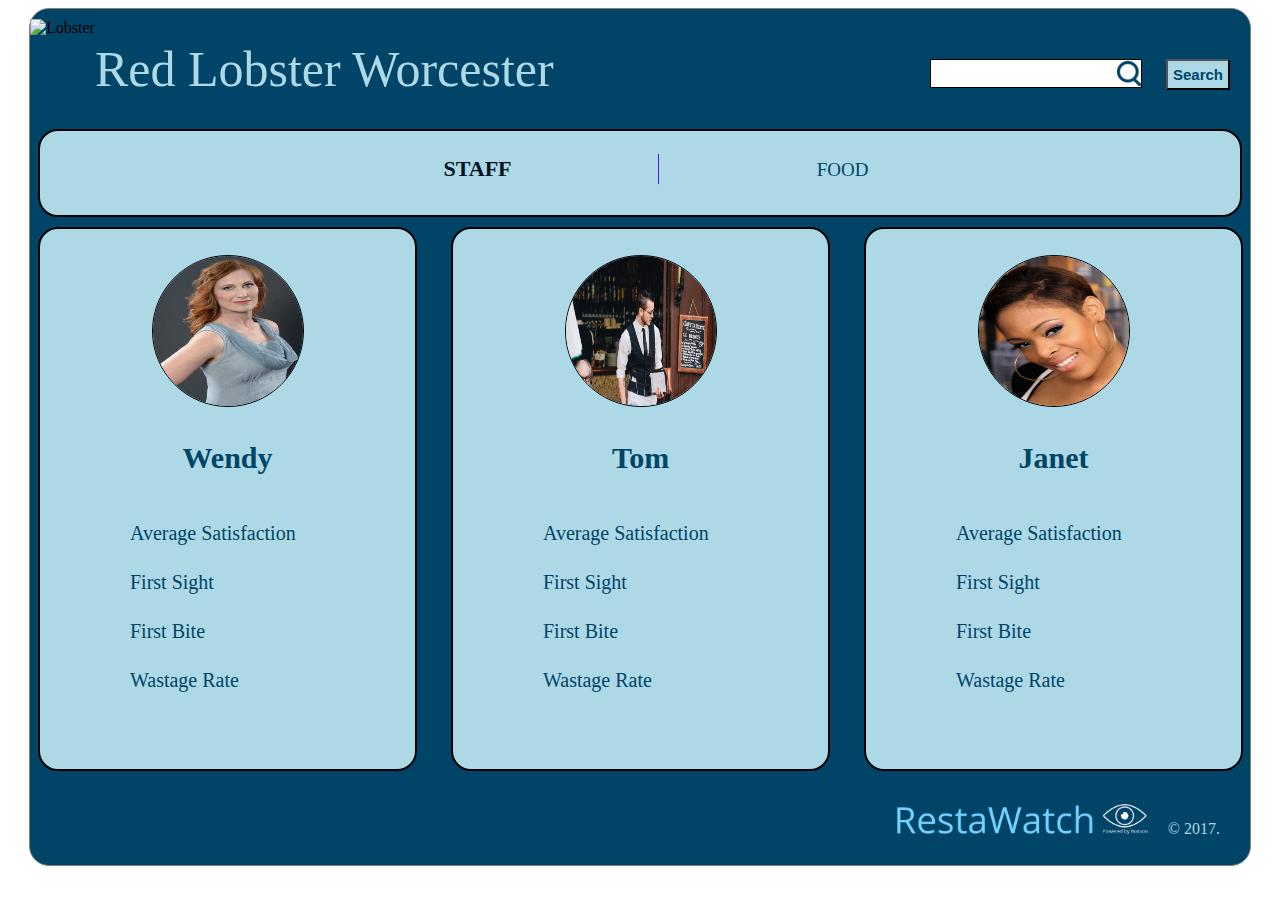
==== waitStaff.html @ b1cbb452 "got both pages working, need to change bulleted items for staff" ====
<!DOCTYPE html>
<html lang="en">
<head>
    <meta charset="UTF-8">
    <title>Restaurwatch Staff Analysis</title>
    <meta name="viewport" content="width=device-width, initial-scale = 1.0, user-scaleable=yes">
    <link rel="stylesheet" href="styling.css" media="all">
</head>
<body>
    <div id="container">
        <div id="header">
            <div id="brand">
                <img src="images/lobster.png" alt="Lobster" align="left"/>
                <h1><a href="#">Red Lobster Worcester</a></h1>
            </div>
            <div id="searchbox">
               <form method="get">
                   <input class="text" type="text" >
                   <input class="submit" type="submit" value="Search">
               </form>
           </div>
       </div>
       <div class="clear"</div>
       <div id="menu">
           <ul class="navBar">
               <li><a  class="active" href="waitStaff.html">Staff</a></li>
               <li><a href="index.html">Food</a></li>
           </ul>
       </div>
   </div>
   <div id="leftsidebar" class="sidebar">
       <p class="headerImage">
           <img class="img-circle" src="images/wendy.jpg" alt="Wendy">
       </p>
       <p>
           <h3>Wendy</h3>
       </p>
       <p>
           <ul>
               <li>Average Satisfaction</li>
               <li>First Sight</li>
               <li>First Bite</li>
               <li>Wastage Rate</li>
           </ul>
       </p>
   </div>
   <div id="midsidebar" class="sidebar">
       <p class="headerImage">
           <img class="img-circle" src="images/tom.jpg" alt="Tom">
       </p>
       <p>
           <h3>Tom</h3>
       </p>
       <p>
           <ul>
               <li>Average Satisfaction</li>
               <li>First Sight</li>
               <li>First Bite</li>
               <li>Wastage Rate</li>
           </ul>
       </p>

   </div>
   <div id="rightsidebar" class="sidebar">
        <p class="headerImage">
           <img class="img-circle" src="images/janet.jpg" alt="Janet">
       </p>
       <p>
           <h3>Janet</h3>
       </p>
       <p>
           <ul>
               <li>Average Satisfaction</li>
               <li>First Sight</li>
               <li>First Bite</li>
               <li>Wastage Rate</li>
           </ul>
       </p>

   </div>

   <div class="clear"></div>

   <footer class="footer">
       <div>
           <p><img class="logoImage" src="images/Restauwatch.png" alt="company
               logo"> &nbsp;&nbsp;&nbsp;&nbsp;&copy; 2017.</p>
       </div>
   </footer>
    
</body>
</html>
---- styling.css ----
body {
    font: Arial, Helvetica, sans-serif;
}

#container {
    width: 1220px;
    border: 1px solid grey;
    border-radius: 20px;
    margin: 0 auto;
    background: rgb(0,69,104);
}

#header {
    height: 100px;
    padding: 10px 0;
}

#brand {
    float: left;
    width: 800px;
}


h1 a {
    font-size: 50px;
    font-weight: 100;
    color: lightblue;
    text-decoration: none;
    position: relative;
}

#brand img {
    float: left;
    /* width: 100px; */
    height: 100px;
}
/* entire searchbox div floating right with a green background */
#searchbox {
    float: right;
    /*
     * background: linear-gradient(#E4F2B9, #BAE95B);
     * background: -webkit-linear-gradient(#E4F2B9, #BAE95B);
     * background: -o-linear-gradient(#E4F2B9, #BAE95B);
     * background: -moz-linear-gradient(#E4F2B9, #BAE95B);
     */
    width: 300px;
    height: 50px;
    padding: 20px 20px 0px 20px;
    /* add space between search box and border of the header */
    margin-top: 20px;

}

/* text class for input of search box. */
.text {
    float:left;
    width: 200px;
    padding: 5px;
    font-size: 15px;
    color: rgb(0,69,104);
    /*
     * image created using logomakr.com
     * http://www.flaticon.com/authors/freepik
     * resized using imagemagick command: convert -resize "25>" image.png image1.png
     */
    background: white url(images/resize_search.png) right center no-repeat;
    /* get rid of default dark border */
    border: 1px solid #000000;

}

/* submit class for submit button of search box */
.submit {
    float: right;
    padding: 5px;
    font-weight: bold;
    color: rgb(0, 69, 104);
    /* background-color property cannot be used for buttons */
    background: lightblue;
    font-size: 15px;
}
.clear {
   clear: both;
}

#menu {
    height: 70px;
    background:lightblue;
    border: 2px solid #000000;
    border-radius: 20px;
    /* to add padding between list items and menu div */
    padding: 7px 0;
    margin: 0 8px 0 8px;
    text-align: center;
    
}

#menu ul {
    text-align: center;
}
/* all lists inside the document will be styled with this tag */
ul {
    list-style: none;
}

#menu ul li {
    /* get list to be horizontal by setting float to left */
    /* float: left; */
    display: inline-block;
    padding: 0 30px;
    width: 300px;
    height: 30px;
    border-right: 1px solid #5d12e7;
    transition: font-size 0.3s ease;
    -webkit-transition: font-size 0.3s ease;
    -moz-transition: font-size 0.3s ease;
    -o-transition: font-size 0.3s ease;
    -ms-transition: font-size 0.3s ease;
}

#menu ul li:last-child {
    border-right: none;
}
#menu ul li a {
    text-decoration: none;
    text-transform: uppercase;
    font-size: 19px;
    color: rgb(0,69,104);
    /* to center the text in the divider bars, line height */
    line-height: 30px;
}

#menu ul li a:hover, #menu ul li a.active{
    font-size: 22px;
    font-weight: bold;
    color:#01141e;
}

.sidebar {
    height: 520px;
    width: 375px;
    background-color: lightblue;
    border: 2px solid #000000;
    border-radius: 20px;
    color: rgb(0, 69, 104); 
    /* add padding to sidebar so we can have a gap before header */
    padding: 10px 0px 10px 0px;
    margin-left: 8px;
    margin-top: 10px;
    margin-right: 22px;
    display: inline-block;
}

#rightsidebar {
    margin-right: 5px;
}
.sidebar h3 {
    color: rgb(0,69,104);
    font-size: 30px;
    text-align: center;
}

.headerImage {
    text-align: center;
}
.img-circle {
    height: 150px;
    width: 150px;
    border-radius: 50%;
    border: 1px solid #000000;
}
.img-oval {
    height: 150px;
    width: 300px;
    border-radius: 50%;
    border: 1px solid #000000;
}
.sidebar ul {
    padding-top: 3px;
}

.sidebar ul li {
    /* create space between list items */
    padding-bottom: 12px;
    padding-left: 50px;
    padding-top: 14px;
    font-size: 20px;
    /* image from logomakr */
    background: url(images/arrow.png) no-repeat left center;
}

.logoImage {
    height: 30px;
    width: auto;
}
.footer {
    height: 60px;
    padding: 7px 30px;
    margin-top: 10px;
    margin-bottom: 10px;
    color: lightblue;
    text-align: right;
}
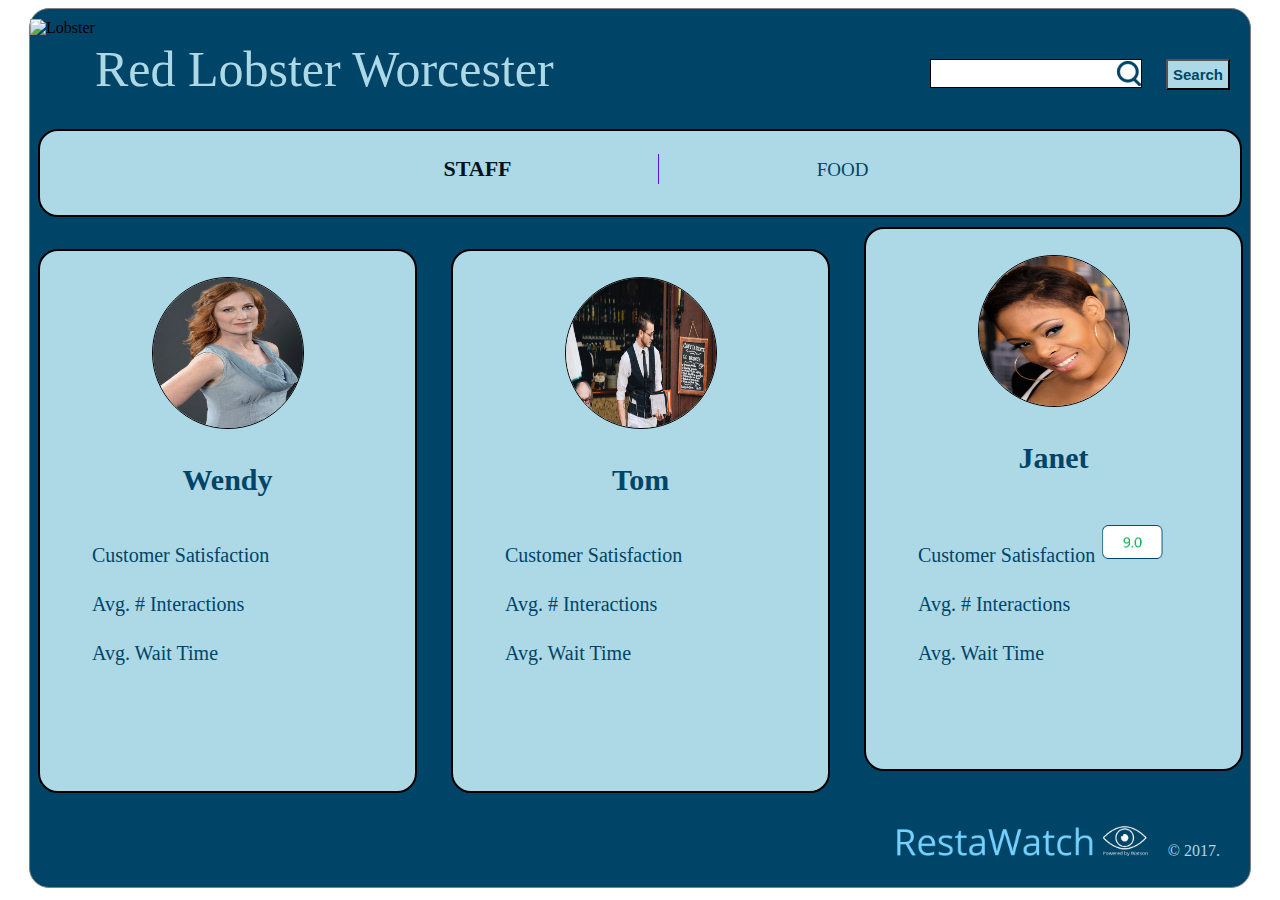
==== commit 7b4e1172: "just need to add ratings on each line" ====
--- a/waitStaff.html
+++ b/waitStaff.html
@@ -37,10 +37,9 @@
        </p>
        <p>
            <ul>
-               <li>Average Satisfaction</li>
-               <li>First Sight</li>
-               <li>First Bite</li>
-               <li>Wastage Rate</li>
+               <li>Customer Satisfaction</li>
+               <li>Avg. # Interactions</li>
+               <li>Avg. Wait Time</li>
            </ul>
        </p>
    </div>
@@ -53,10 +52,9 @@
        </p>
        <p>
            <ul>
-               <li>Average Satisfaction</li>
-               <li>First Sight</li>
-               <li>First Bite</li>
-               <li>Wastage Rate</li>
+               <li>Customer Satisfaction</li>
+               <li>Avg. # Interactions</li>
+               <li>Avg. Wait Time</li>
            </ul>
        </p>
 
@@ -70,10 +68,9 @@
        </p>
        <p>
            <ul>
-               <li>Average Satisfaction</li>
-               <li>First Sight</li>
-               <li>First Bite</li>
-               <li>Wastage Rate</li>
+               <li>Customer Satisfaction <img class="ratingImages" src="images/janet1.PNG" alt=""> </li>
+               <li>Avg. # Interactions</li>
+               <li>Avg. Wait Time</li>
            </ul>
        </p>
 
--- a/styling.css
+++ b/styling.css
@@ -182,13 +182,17 @@
 .sidebar ul li {
     /* create space between list items */
     padding-bottom: 12px;
-    padding-left: 50px;
+    padding-left: 12px;
+    padding-right: 5px;
     padding-top: 14px;
     font-size: 20px;
     /* image from logomakr */
-    background: url(images/arrow.png) no-repeat left center;
-}
-
+    background: no-repeat right center;
+}
+
+.ratingImages {
+    height: 40px;
+}
 .logoImage {
     height: 30px;
     width: auto;
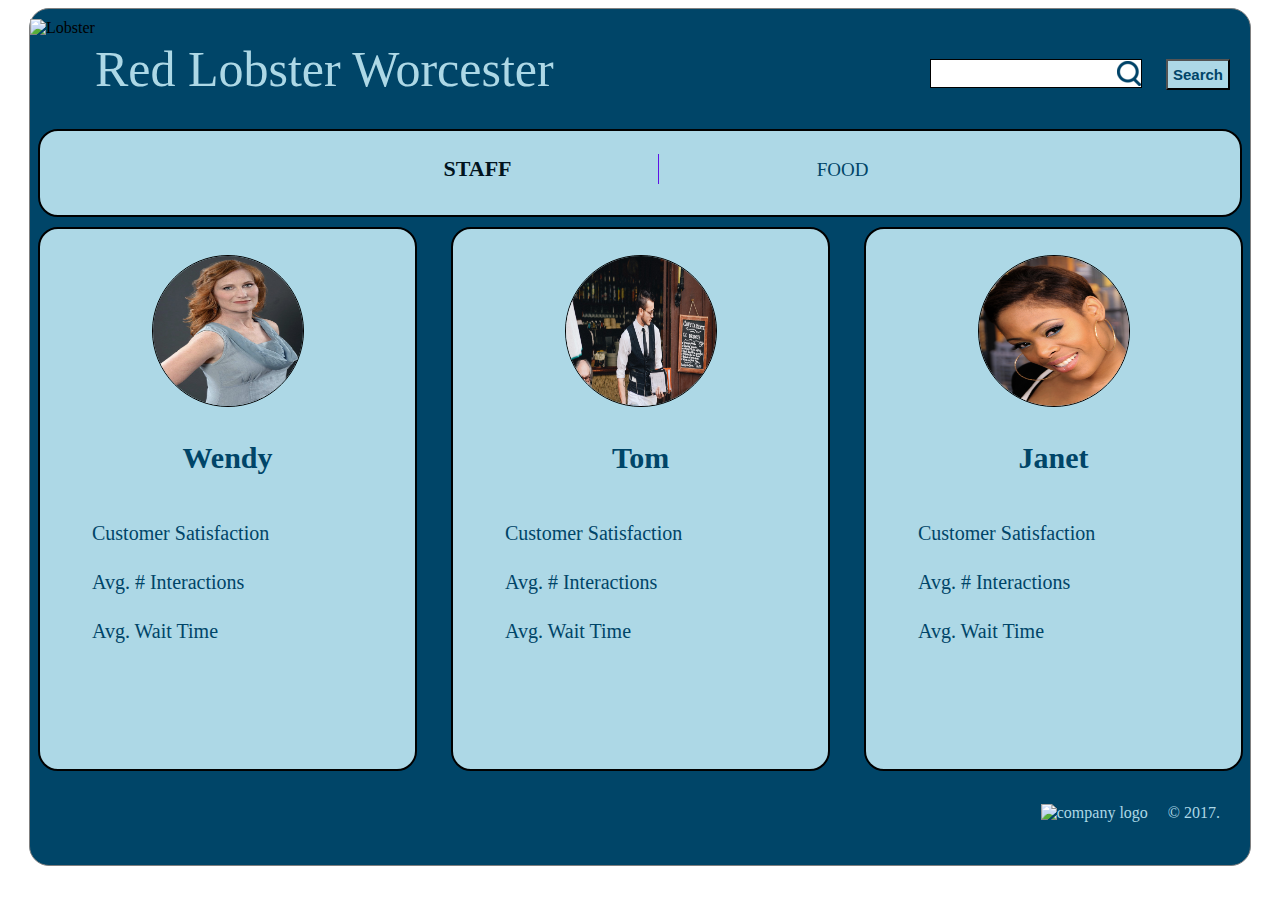
==== commit 09a9dd91: "report added" ====
--- a/waitStaff.html
+++ b/waitStaff.html
@@ -2,7 +2,7 @@
 <html lang="en">
 <head>
     <meta charset="UTF-8">
-    <title>Restaurwatch Staff Analysis</title>
+    <title>Restawatch Staff Analysis</title>
     <meta name="viewport" content="width=device-width, initial-scale = 1.0, user-scaleable=yes">
     <link rel="stylesheet" href="styling.css" media="all">
 </head>
@@ -11,7 +11,7 @@
         <div id="header">
             <div id="brand">
                 <img src="images/lobster.png" alt="Lobster" align="left"/>
-                <h1><a href="#">Red Lobster Worcester</a></h1>
+                <h1><a href="index.html">Red Lobster Worcester</a></h1>
             </div>
             <div id="searchbox">
                <form method="get">
@@ -24,22 +24,22 @@
        <div id="menu">
            <ul class="navBar">
                <li><a  class="active" href="waitStaff.html">Staff</a></li>
-               <li><a href="index.html">Food</a></li>
+               <li><a href="food.html">Food</a></li>
            </ul>
        </div>
    </div>
    <div id="leftsidebar" class="sidebar">
        <p class="headerImage">
-           <img class="img-circle" src="images/wendy.jpg" alt="Wendy">
+           <img id="wendyPic" class="img-circle" src="images/wendy.jpg" alt="Wendy">
        </p>
        <p>
            <h3>Wendy</h3>
        </p>
        <p>
-           <ul>
-               <li>Customer Satisfaction</li>
-               <li>Avg. # Interactions</li>
-               <li>Avg. Wait Time</li>
+           <ul id="wendyRatings">
+               <li id="wendy1">Customer Satisfaction</li>
+               <li id="wendy2">Avg. # Interactions</li>
+               <li id="wendy3">Avg. Wait Time</li>
            </ul>
        </p>
    </div>
@@ -51,10 +51,10 @@
            <h3>Tom</h3>
        </p>
        <p>
-           <ul>
-               <li>Customer Satisfaction</li>
-               <li>Avg. # Interactions</li>
-               <li>Avg. Wait Time</li>
+           <ul id="tomRatings">
+               <li id="tom1">Customer Satisfaction</li>
+               <li id="tom2">Avg. # Interactions</li>
+               <li id="tom3">Avg. Wait Time</li>
            </ul>
        </p>
 
@@ -67,23 +67,27 @@
            <h3>Janet</h3>
        </p>
        <p>
-           <ul>
-               <li>Customer Satisfaction <img class="ratingImages" src="images/janet1.PNG" alt=""> </li>
-               <li>Avg. # Interactions</li>
-               <li>Avg. Wait Time</li>
+           <ul id="janetRatings">
+               <li id="janet1">Customer Satisfaction</li>
+               <li id="janet2">Avg. # Interactions</li>
+               <li id="janet3">Avg. Wait Time</li>
            </ul>
        </p>
 
+   </div>
+   <div id="wendyReport">
+       <p id="reportContainer"><img src="images/customerReport.png" alt="Wendy's customer report"></p>
+   
    </div>
 
    <div class="clear"></div>
 
    <footer class="footer">
        <div>
-           <p><img class="logoImage" src="images/Restauwatch.png" alt="company
+           <p><img class="logoImage" src="images/Restawatch.png" alt="company
                logo"> &nbsp;&nbsp;&nbsp;&nbsp;&copy; 2017.</p>
        </div>
    </footer>
-    
+<script type="text/javascript" src="waitStaff.js"></script>    
 </body>
 </html>
--- a/styling.css
+++ b/styling.css
@@ -151,6 +151,18 @@
     display: inline-block;
 }
 
+.spacer {
+    height: 190px;
+}
+.frontPage {
+    height: 442px;
+}
+
+#frontPageLogo {
+    display: block;
+    margin: auto;
+}
+
 #rightsidebar {
     margin-right: 5px;
 }
@@ -183,16 +195,99 @@
     /* create space between list items */
     padding-bottom: 12px;
     padding-left: 12px;
-    padding-right: 5px;
+    padding-right: 12px;
     padding-top: 14px;
     font-size: 20px;
+    margin-right: 10px;
     /* image from logomakr */
-    background: no-repeat right center;
-}
-
-.ratingImages {
-    height: 40px;
-}
+    /* background: no-repeat right center; */
+}
+
+#janetRatings #janet1 {
+    background: url("images/serverRatings/janet1.PNG") no-repeat right center;
+}
+
+#janetRatings #janet2 {
+    background: url("images/serverRatings/janet2.PNG") no-repeat right center;
+}
+
+#janetRatings #janet3 {
+    background: url("images/serverRatings/janet3.PNG") no-repeat right center;
+}
+
+#tomRatings #tom1 {
+    background: url("images/serverRatings/tom1.PNG") no-repeat right center;
+}
+
+#tomRatings #tom2 {
+    background: url("images/serverRatings/tom2.PNG") no-repeat right center;
+}
+
+#tomRatings #tom3 {
+    background: url("images/serverRatings/tom3.PNG") no-repeat right center;
+}
+
+#wendyRatings #wendy1 {
+    background: url("images/serverRatings/wendy1.PNG") no-repeat right center;
+}
+
+#wendyRatings #wendy2 {
+    background: url("images/serverRatings/wendy2.PNG") no-repeat right center;
+}
+
+#wendyRatings #wendy3 {
+    background: url("images/serverRatings/wendy3.PNG") no-repeat right center;
+}
+
+#crabRatings #crab1 {
+    background: url("images/foodRatings/crab1.PNG") no-repeat right center;
+}
+
+#crabRatings #crab2 {
+    background: url("images/foodRatings/crab2.PNG") no-repeat right center;
+}
+
+#crabRatings #crab3 {
+    background: url("images/foodRatings/crab3.PNG") no-repeat right center;
+}
+
+#crabRatings #crab4 {
+    background: url("images/foodRatings/crab4.PNG") no-repeat right center;
+}
+
+#lobsterRatings #lobster1 {
+    background: url("images/foodRatings/lobster1.PNG") no-repeat right center;
+}
+
+#lobsterRatings #lobster2 {
+    background: url("images/foodRatings/lobster2.PNG") no-repeat right center;
+}
+
+#lobsterRatings #lobster3 {
+    background: url("images/foodRatings/lobster3.PNG") no-repeat right center;
+}
+
+#lobsterRatings #lobster4 {
+    background: url("images/foodRatings/lobster4.PNG") no-repeat right center;
+}
+
+#shrimpRatings #shrimp1 {
+    background: url("images/foodRatings/shrimp1.PNG") no-repeat right center;
+}
+
+#shrimpRatings #shrimp2 {
+    background: url("images/foodRatings/shrimp2.PNG") no-repeat right center;
+}
+
+#shrimpRatings #shrimp3 {
+    background: url("images/foodRatings/shrimp3.PNG") no-repeat right center;
+}
+
+#shrimpRatings #shrimp4 {
+    background: url("images/foodRatings/shrimp4.PNG") no-repeat right center;
+}
+
+
 .logoImage {
     height: 30px;
     width: auto;
@@ -205,3 +300,22 @@
     color: lightblue;
     text-align: right;
 }
+
+#wendyReport {
+    height: 400px;
+    width: 600px;
+    background-color: white;
+    color: black:
+    font-size: 2.5em;
+    text-align: center;
+    position: absolute;
+    top: 225px;
+    left: 475px;
+    z-index: 2;
+    display: none;
+}
+
+#reportContainer {
+    width: 550px;
+    height: auto;
+}
